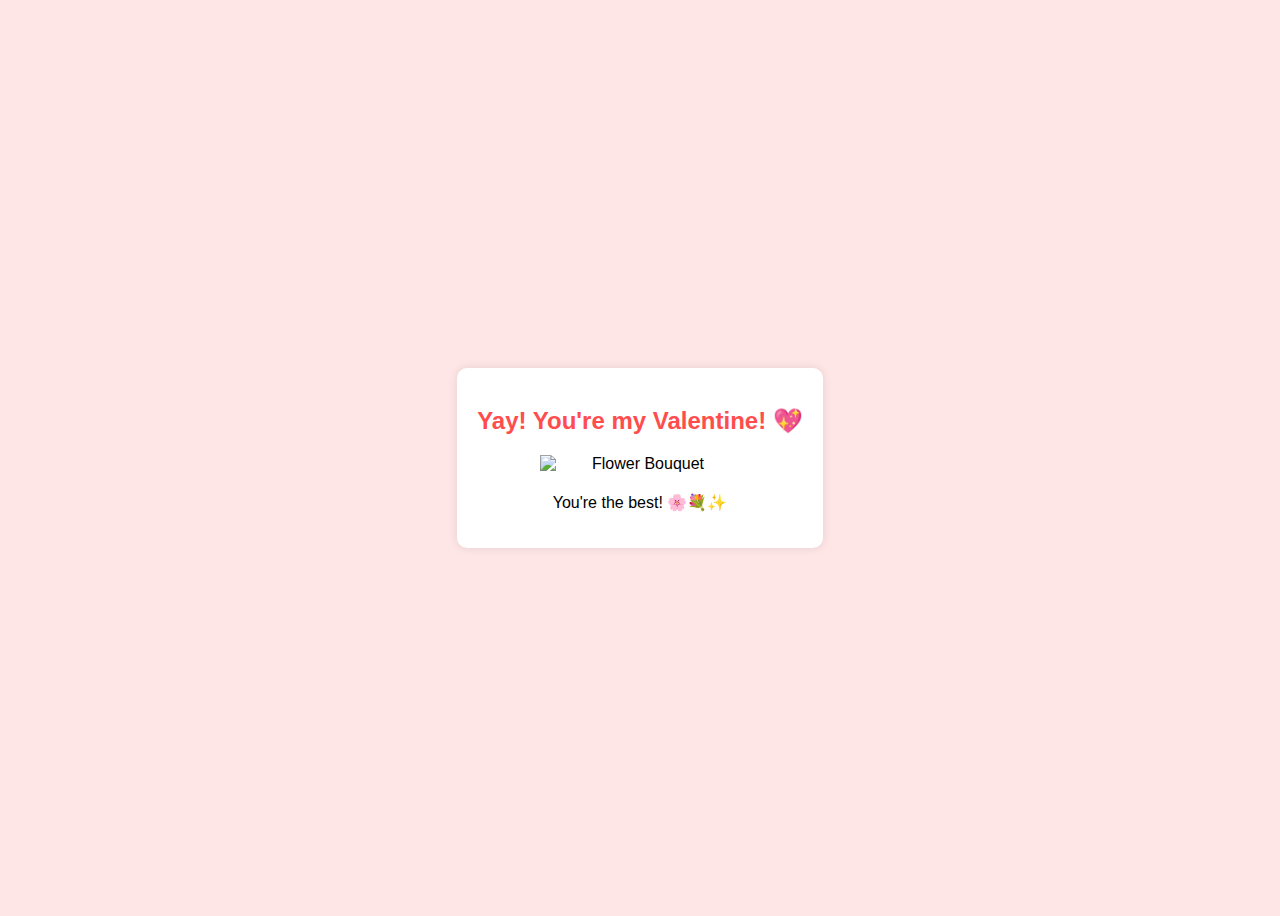
==== yes_page.html @ 924a0cf0 "Update yes_page.html" ====
<!DOCTYPE html>
<html lang="en">
<head>
    <meta charset="UTF-8">
    <meta name="viewport" content="width=device-width, initial-scale=1.0">
    <title>Yay! ❤️</title>
    <link rel="stylesheet" href="styles.css">
</head>
<body>
    <div class="container">
        <h2>Yay! You're my Valentine! 💖</h2>
        
        <!-- Flower Bouquet Image -->
       <img src="https://github.com/Axcxtdev/valweb/blob/main/flower.png" alt="Flower Bouquet" class="bouquet">


        <p>You're the best! 🌸💐✨</p>
    </div>
</body>
</html>
---- styles.css ----
body {
    font-family: Arial, sans-serif;
    text-align: center;
    background-color: #ffe6e6;
    display: flex;
    flex-direction: column;
    align-items: center;
    justify-content: center;
    height: 100vh;
}

.container {
    background: white;
    padding: 20px;
    border-radius: 10px;
    box-shadow: 0px 0px 10px rgba(0, 0, 0, 0.1);
}

h2 {
    color: #ff4d4d;
}

.buttons {
    margin-top: 20px;
}

button {
    font-size: 18px;
    padding: 10px 20px;
    margin: 10px;
    border: none;
    border-radius: 5px;
    cursor: pointer;
}

.yes-button {
    background-color: #ff4d4d;
    color: white;
}

.no-button {
    background-color: #ccc;
    color: black;
}
.bouquet {
    width: 200px;
    display: block;
    margin: 20px auto;
    animation: fadeIn 2s ease-in-out;
}

@keyframes fadeIn {
    from { opacity: 0; transform: scale(0.5); }
    to { opacity: 1; transform: scale(1); }
}
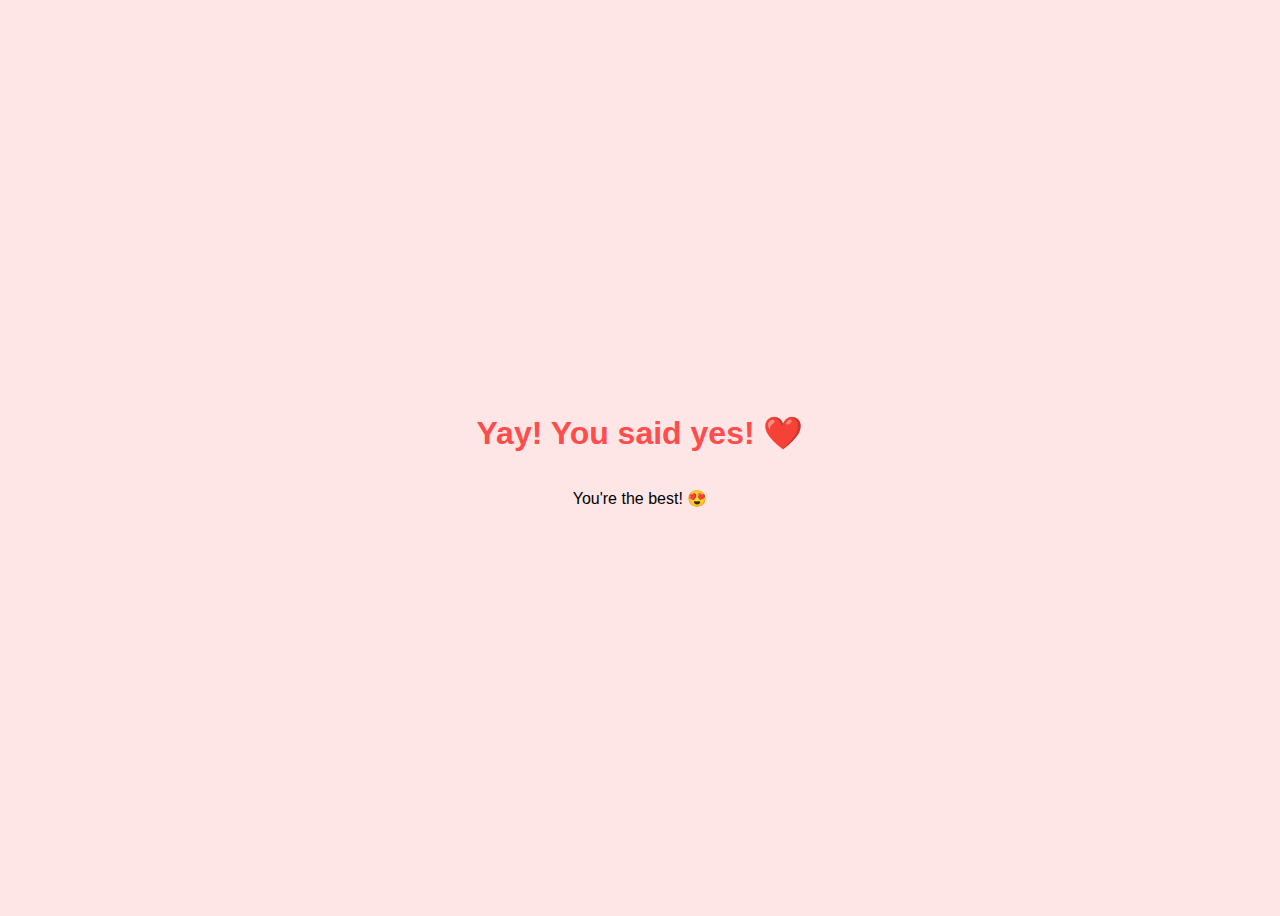
==== commit bf712990: "Add files via upload" ====
--- a/yes_page.html
+++ b/yes_page.html
@@ -4,17 +4,24 @@
     <meta charset="UTF-8">
     <meta name="viewport" content="width=device-width, initial-scale=1.0">
     <title>Yay! ❤️</title>
-    <link rel="stylesheet" href="styles.css">
+    <style>
+        body {
+            text-align: center;
+            font-family: Arial, sans-serif;
+            background-color: #ffe6e6;
+            display: flex;
+            flex-direction: column;
+            align-items: center;
+            justify-content: center;
+            height: 100vh;
+        }
+        h1 {
+            color: #ff4d4d;
+        }
+    </style>
 </head>
 <body>
-    <div class="container">
-        <h2>Yay! You're my Valentine! 💖</h2>
-        
-        <!-- Flower Bouquet Image -->
-       <img src="https://github.com/Axcxtdev/valweb/blob/main/flower.png" alt="Flower Bouquet" class="bouquet">
-
-
-        <p>You're the best! 🌸💐✨</p>
-    </div>
+    <h1>Yay! You said yes! ❤️</h1>
+    <p>You're the best! 😍</p>
 </body>
 </html>
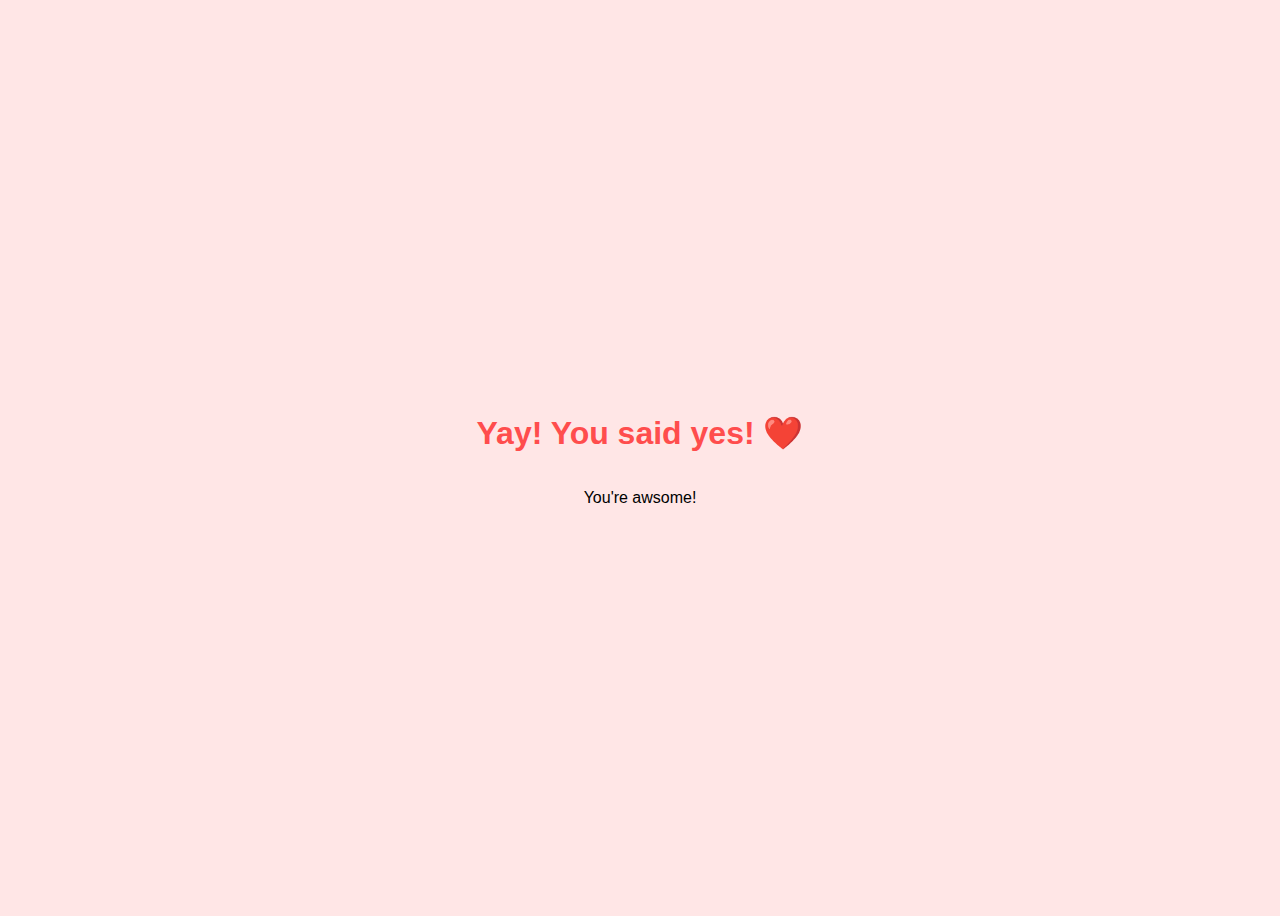
==== commit 8c5602c9: "Update yes_page.html" ====
--- a/yes_page.html
+++ b/yes_page.html
@@ -22,6 +22,6 @@
 </head>
 <body>
     <h1>Yay! You said yes! ❤️</h1>
-    <p>You're the best! 😍</p>
+    <p>You're awsome! </p>
 </body>
 </html>
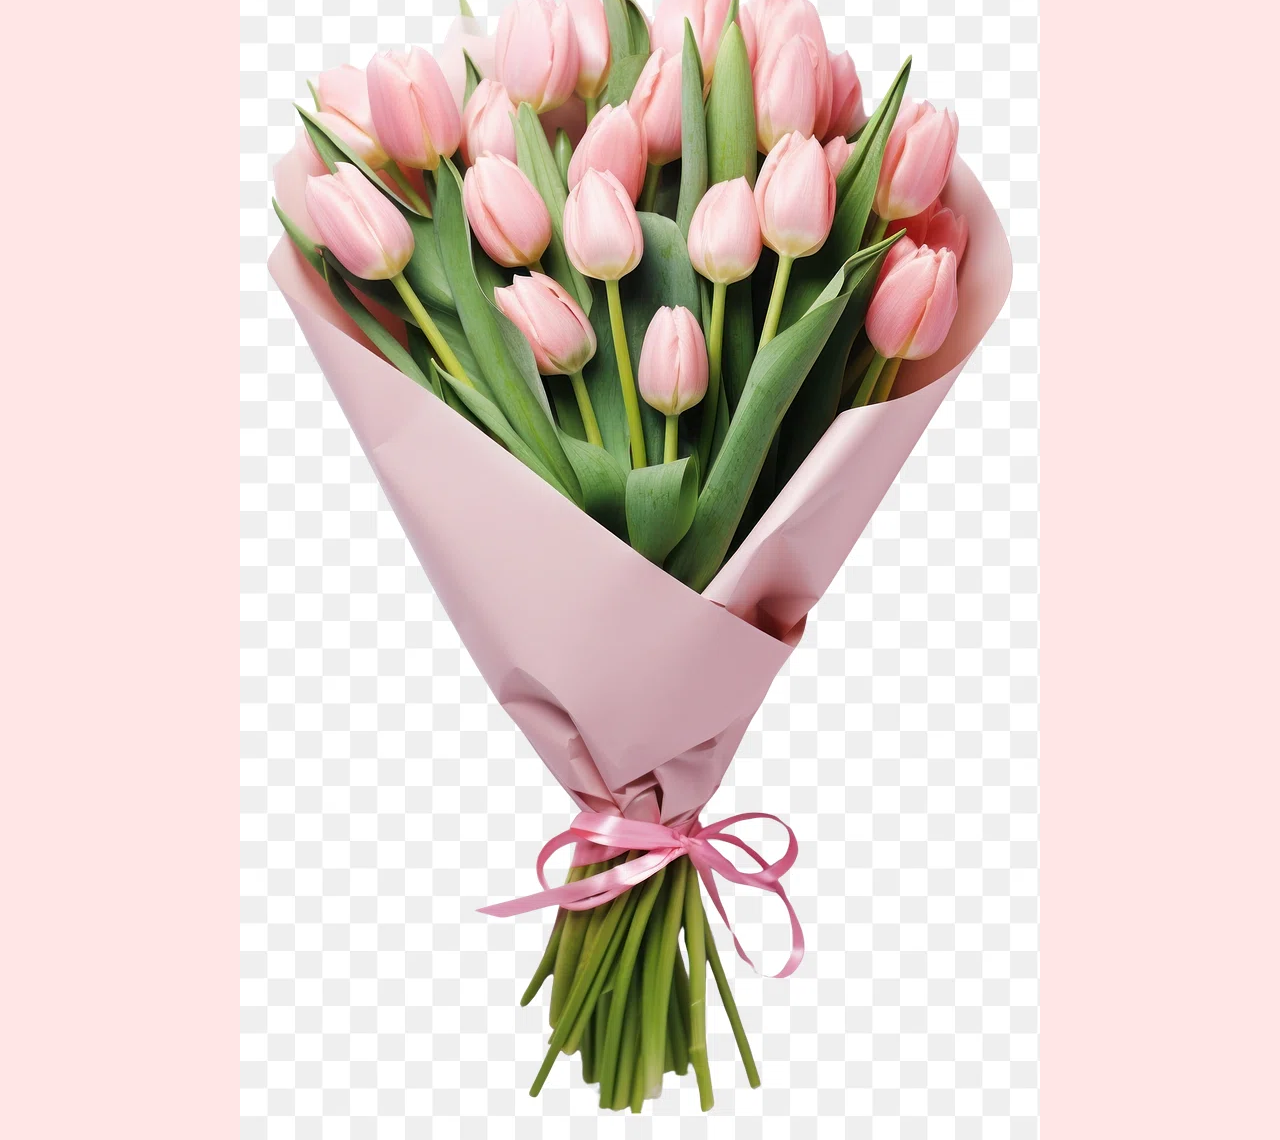
==== commit 19d7e36c: "Update yes_page.html" ====
--- a/yes_page.html
+++ b/yes_page.html
@@ -23,5 +23,6 @@
 <body>
     <h1>Yay! You said yes! ❤️</h1>
     <p>You're awsome! </p>
+    <img src="flower.png" alt="bouquet.png" style="max-width: 100%; height: auto;">
 </body>
 </html>
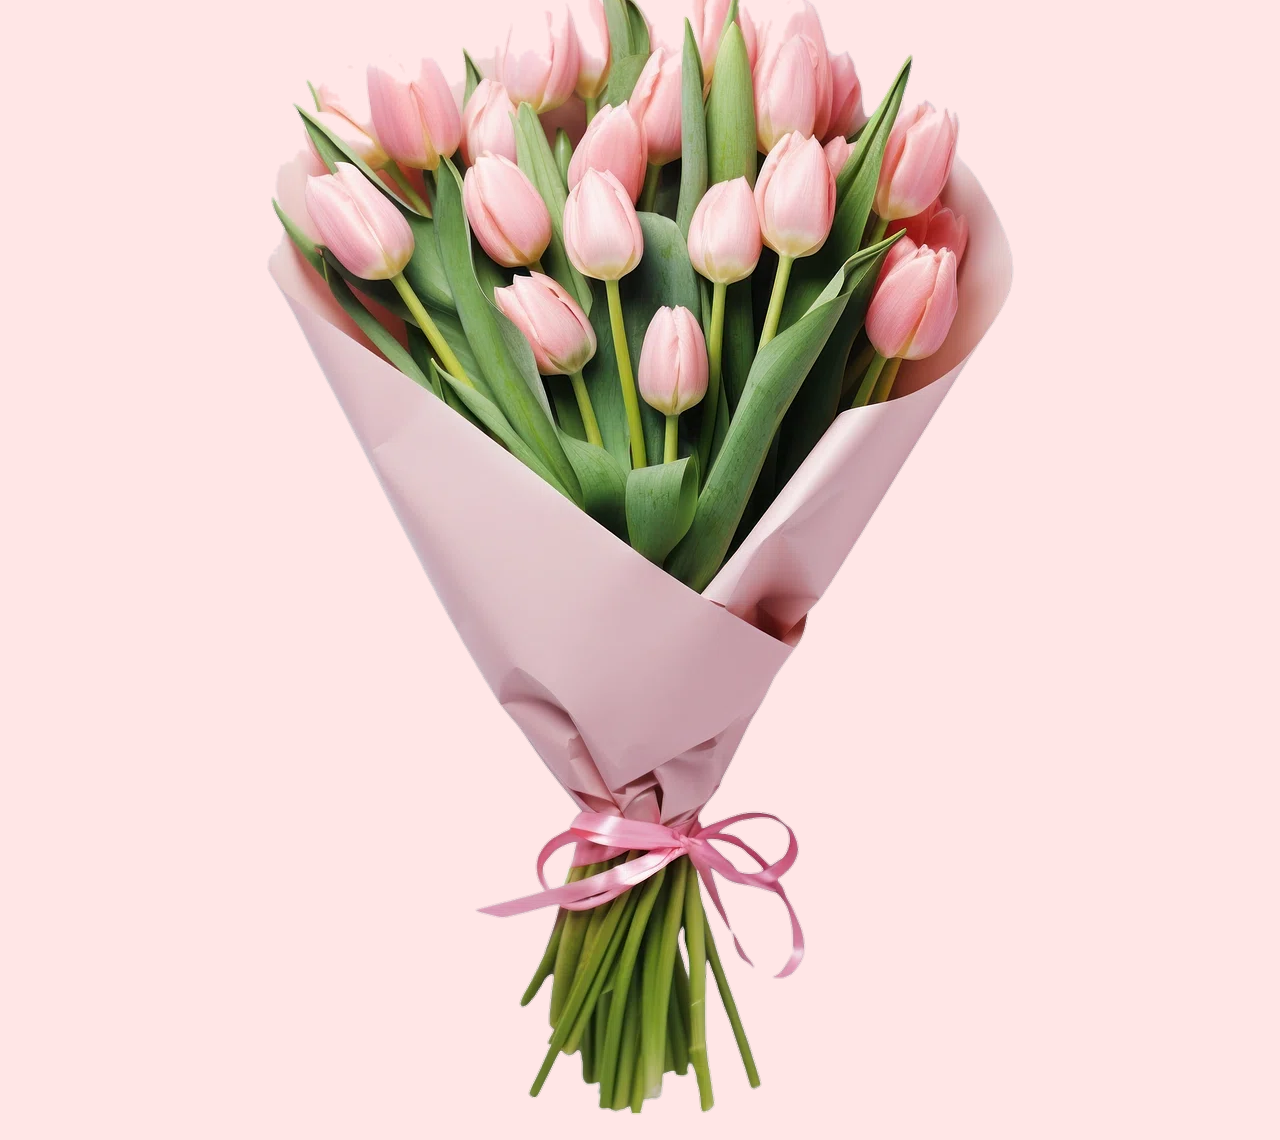
==== commit 7a3c5c87: "Update yes_page.html" ====
--- a/yes_page.html
+++ b/yes_page.html
@@ -23,6 +23,6 @@
 <body>
     <h1>Yay! You said yes! ❤️</h1>
     <p>You're awsome! </p>
-    <img src="flower.png" alt="bouquet.png" style="max-width: 100%; height: auto;">
+    <img src="1739273286178.png" alt="bouquet.png" style="max-width: 100%; height: auto;">
 </body>
 </html>
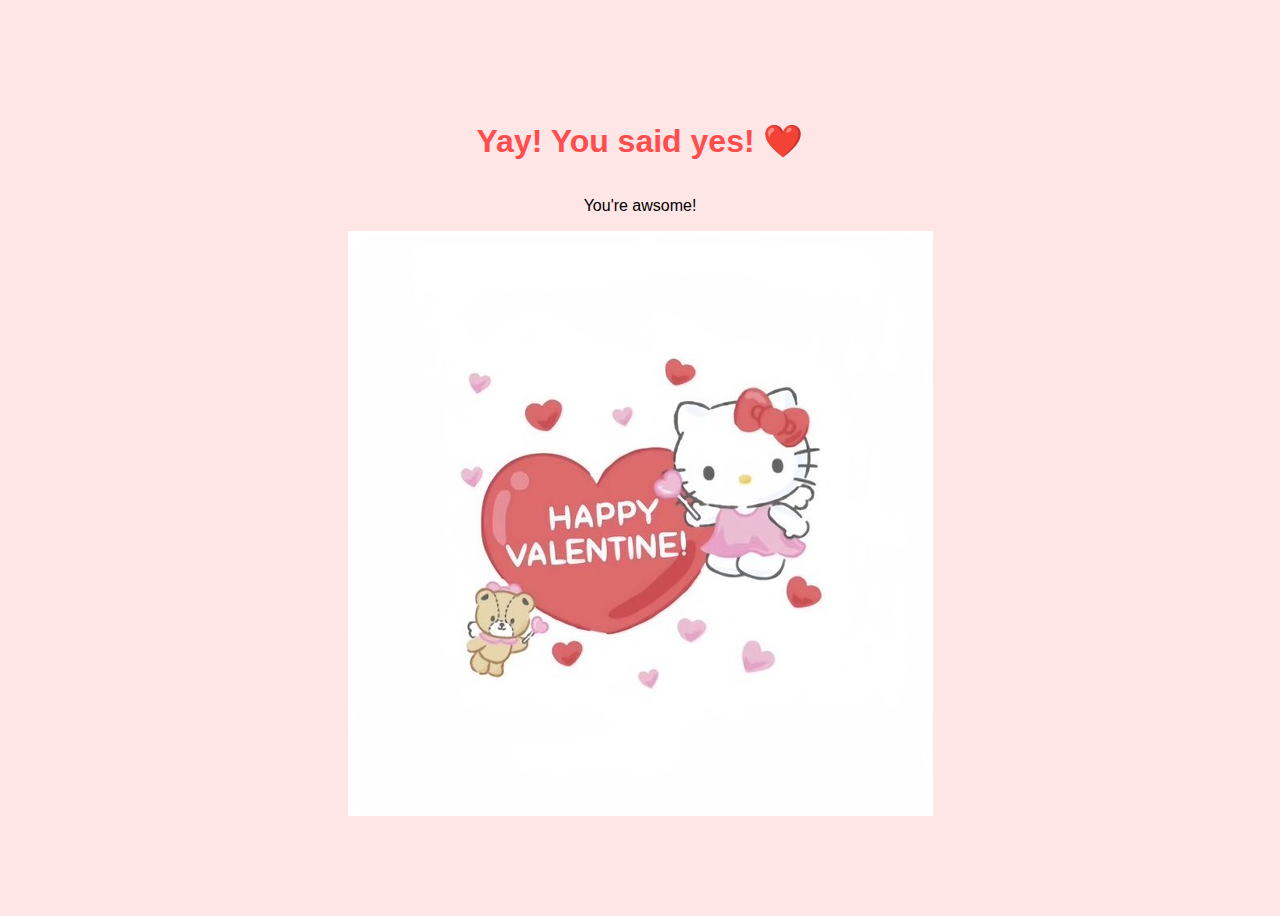
==== commit 807a45e9: "Update yes_page.html" ====
--- a/yes_page.html
+++ b/yes_page.html
@@ -23,6 +23,7 @@
 <body>
     <h1>Yay! You said yes! ❤️</h1>
     <p>You're awsome! </p>
-    <img src="1739273286178.png" alt="bouquet.png" style="max-width: 100%; height: auto;">
+    <img src="476279183_1224708842642185_6306848598509597574_n.jpg
+" alt="bouquet.png" style="max-width: 100%; height: auto;">
 </body>
 </html>
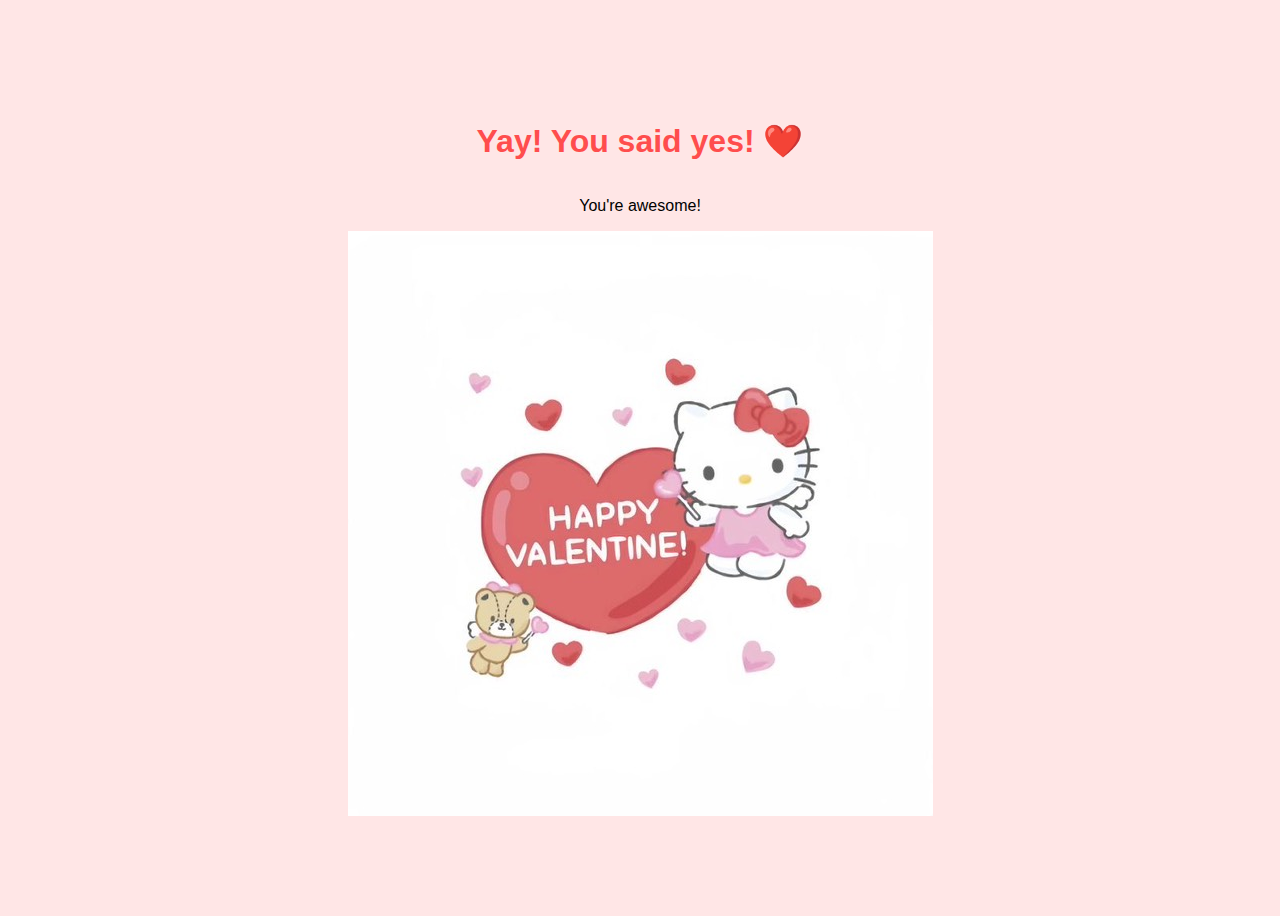
==== commit 816834af: "Update yes_page.html" ====
--- a/yes_page.html
+++ b/yes_page.html
@@ -22,8 +22,7 @@
 </head>
 <body>
     <h1>Yay! You said yes! ❤️</h1>
-    <p>You're awsome! </p>
-    <img src="476279183_1224708842642185_6306848598509597574_n.jpg
-" alt="bouquet.png" style="max-width: 100%; height: auto;">
+    <p>You're awesome! </p>
+    <img src="476279183_1224708842642185_6306848598509597574_n.jpg" alt="bouquet.png" style="max-width: 100%; height: auto;">
 </body>
 </html>
